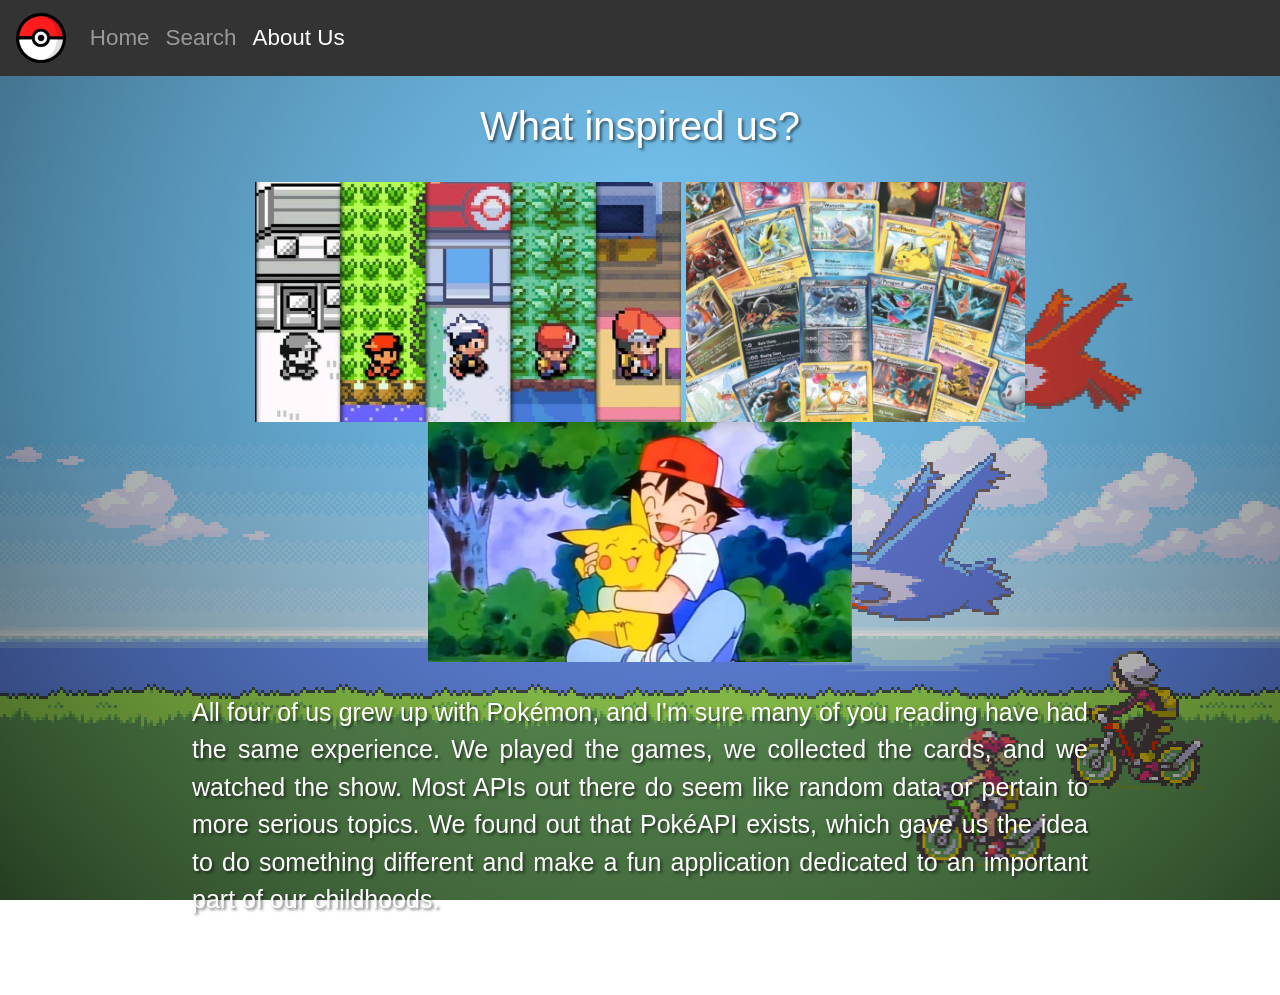
==== docs/about.html @ fc8bd927 "Add files via upload" ====
<!DOCTYPE html>
<html lang="en">

<head>
  <title>PokéSearch</title>
  <!-- Required meta tags -->
  <meta charset="utf-8">
  <meta name="viewport" content="width=device-width, initial-scale=1, shrink-to-fit=no">

  <!-- Bootstrap -->
  <link
    rel="stylesheet"
    href="https://stackpath.bootstrapcdn.com/bootstrap/4.5.1/css/bootstrap.min.css"
    integrity="sha384-VCmXjywReHh4PwowAiWNagnWcLhlEJLA5buUprzK8rxFgeH0kww/aWY76TfkUoSX"
    crossorigin="anonymous"
  />

  <!-- Our own CSS and JS-->
  <link rel="stylesheet" href="style.css">
  <script src="script.js"></script>

  <!-- Option 1: jQuery and Bootstrap Bundle (includes Popper) -->
  <script src="https://code.jquery.com/jquery-3.5.1.slim.min.js" integrity="sha384-DfXdz2htPH0lsSSs5nCTpuj/zy4C+OGpamoFVy38MVBnE+IbbVYUew+OrCXaRkfj" crossorigin="anonymous"></script>
  <script src="https://cdn.jsdelivr.net/npm/bootstrap@4.5.3/dist/js/bootstrap.bundle.min.js" integrity="sha384-ho+j7jyWK8fNQe+A12Hb8AhRq26LrZ/JpcUGGOn+Y7RsweNrtN/tE3MoK7ZeZDyx" crossorigin="anonymous"></script>
</head>

<body id="about">
  <nav class="navbar navbar-expand-lg navbar-dark " style="background-color: #333; font-size: 1.4rem; border: 1px">
    <a class="navbar-brand" style="font-size: 1.4rem;" href="index.html"><img id="logo" height="50" alt="" src="assets/pokeball.png"></img></a>
    <button class="navbar-toggler" type="button" data-toggle="collapse" data-target="#navbarNavAltMarkup" aria-controls="navbarNavAltMarkup" aria-expanded="false" aria-label="Toggle navigation">
      <span class="navbar-toggler-icon"></span>
    </button>
    <div class="collapse navbar-collapse" id="navbarNavAltMarkup">
      <div class="navbar-nav">
        <a class="nav-item nav-link" href="index.html">Home <span class="sr-only">(current)</span></a>
        <div class="nav-item dropdown">
          <a class="nav-link droptown-toggle" href="#" data-toggle="dropdown" aria-haspopup="true" aria-expanded="false">Search</a>
          <div class="dropdown-menu" aria-labelledby="navbarDropdown">
            <a class="dropdown-item" href="searchnamenumber.html">By name</a>
            <a class="dropdown-item" href="searchtype.html">By type</a>
          </div>
        </div>
        <a class="nav-item nav-link active" href="about.html">About Us</a>
      </div>
    </div>
  </nav>

  <!-- About Us -->
  <section id="about-us" class="about-us">
    <div>
      <h1>What inspired us?</h1>
      <div id="images">
        <img id="img1" src="assets/Pokemon-Games-In-Order.jpg"></img>
        <img id="img2" src="assets/tradingcardgame.jpg"></img>
        <img id="img3" src="assets/ash-pikachu.jpg"></img>
      </div>
      <div id="text1">All four of us grew up with Pokémon, and I'm sure many of you reading have had the same experience.
        We played the games, we collected the cards, and we watched the show.
        Most APIs out there do seem like random data or pertain to more serious topics.
        We found out that PokéAPI exists, which gave us the idea to do something different
        and make a fun application dedicated to an important part of our childhoods.

      </div>
    </div>
  </section>

</body>

</html>
---- docs/style.css ----
html {
  height: 100%;
}
body {
  background-size: cover;
  height: 100%;
}
#home, #searchbytype {
  overflow-y: hidden;
}
#home, #searchbyname, #about {
  background-image: url('assets/ruby-sapphire-intro-gradient.jpg');
  background-repeat: no-repeat;
  background-attachment: fixed;
}
/* search-box */
#search-box {
  padding: 2% 15%;
  background-size: cover;
}
#search-box h1 {
  text-shadow: 2px 2px 3px rgba(0,0,0,.55);
}
#infoBox h1 {
  font-weight: bolder;
  font-size: 3.5rem;
  font-weight: 400;
  line-height: 1.5;
  margin-bottom: 3rem;
  color: #ffffff;
  text-align: center;
}
#search .inputs {
  text-align: center;
}
#userInput{
  font-size: 1.5rem;
  opacity: .85;
  border: none;
  border-radius: 5px;
}
#submit{
  font-size: 1.5rem;
  border: none;
  outline: none;
  opacity: .90;
}
#submit:active {
  opacity: 1.0;
}
#infoBox .images {
  margin-top: 2.5rem;
  text-align: center;
}
#infoBox .images .card {
  box-shadow: 2px 2px 4px 0 #333;
  box-sizing: border-box;
  display: inline-block;
  margin: 0 0 1.5em;
  padding: 1em;
  background-color: #f4523b;
  background-image: linear-gradient(rgb(244, 82, 59, 1), rgba(0,0,0,.35));
  margin-left: auto;
  margin-right: auto;
}
#infoBox img {
  border-radius: 0;
}
/* #infoBox .card-body {
  margin: auto;
} */
#infoBox .poke-info {
  margin-top: 2.5rem;
  text-align: center;
}
#sprite, #name, #idNum, #type,
#spriteShiny, #nameShiny, #idNumShiny, #typeShiny {
  background-color: #333;
  color: #ffffff;
}
.sprites {
  display: flex;
  justify-content: center;
}
.poke-info h3 {
  display: inline;
  margin-left: 2rem;
}

i:hover {
  transform: scale(1.2)
}
.image-grid-container { 
  display: grid; 

  /* For 2 columns */ 
  grid-template-columns: auto auto; 
}

.about-us {
  text-align: center;
  padding: 2% 15% 6%;
  text-shadow: 2px 2px 3px rgba(0,0,0,.55);
  color: #ffffff;
}
.about-us img {
  height: 15rem;
}
.about-us #images {
  margin-top: 2rem;
  margin-bottom: 2rem;
}
.about-us #text1 {
  font-size: 25px;
  text-align: justify;
}
#videoDiv {
  background-color: rgba(0,0,0,1);
}
#myVideo {
  position: fixed;
  right: 0;
  bottom: 0;
  min-width: 100%;
  min-height: 100%;
  z-index: -2;
}
.overlay {
  position: absolute;
  top: 0;
  left: 0;
  width: 100%;
  height: 100%;
  z-index:-1;
}
.overlay img{
  position:absolute;
  left:0;top:0;
  width:100%;
  height:100%;
  object-fit:cover;
  pointer-events:none;
}
#home-page {
  height: 100%;
  background-size: 100%;
  text-align: center;
  padding: 2% 15%;
  text-shadow: 4px 4px 4px rgba(0,0,0,.55);
  color: #ffffff;
}
#home-page h1 {
  font-size: 120px;
  font-weight: bolder;
  margin-top: 14rem;
}
#home-page #logo {
  opacity: .85;
  margin-top: 10rem;
}
#home-page #buttons {
  margin-top: 5rem;
}
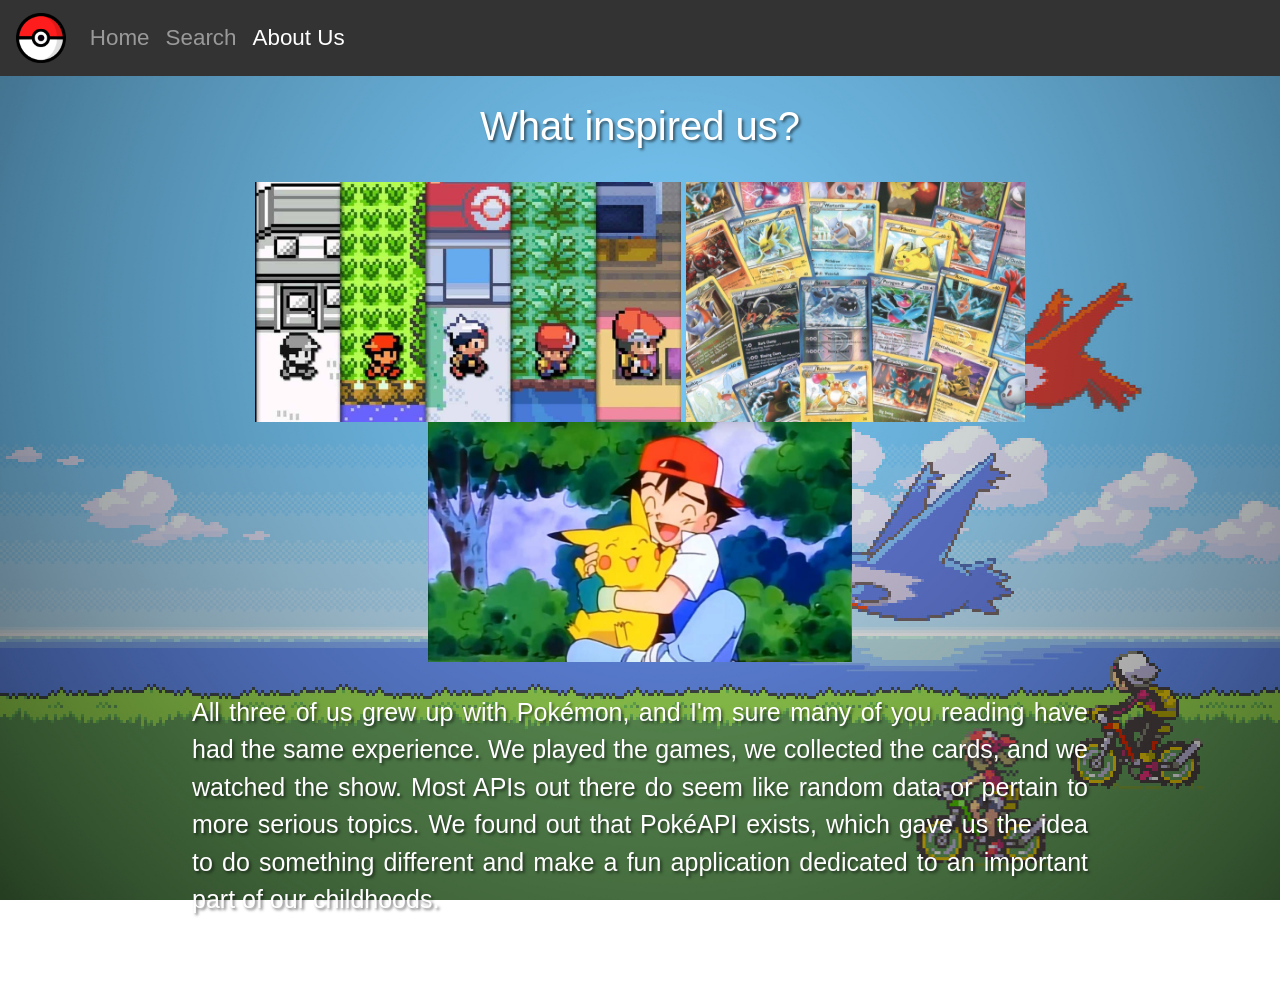
==== commit 2194e7ec: "Update about.html" ====
--- a/docs/about.html
+++ b/docs/about.html
@@ -54,7 +54,7 @@
         <img id="img2" src="assets/tradingcardgame.jpg"></img>
         <img id="img3" src="assets/ash-pikachu.jpg"></img>
       </div>
-      <div id="text1">All four of us grew up with Pokémon, and I'm sure many of you reading have had the same experience.
+      <div id="text1">All three of us grew up with Pokémon, and I'm sure many of you reading have had the same experience.
         We played the games, we collected the cards, and we watched the show.
         Most APIs out there do seem like random data or pertain to more serious topics.
         We found out that PokéAPI exists, which gave us the idea to do something different
